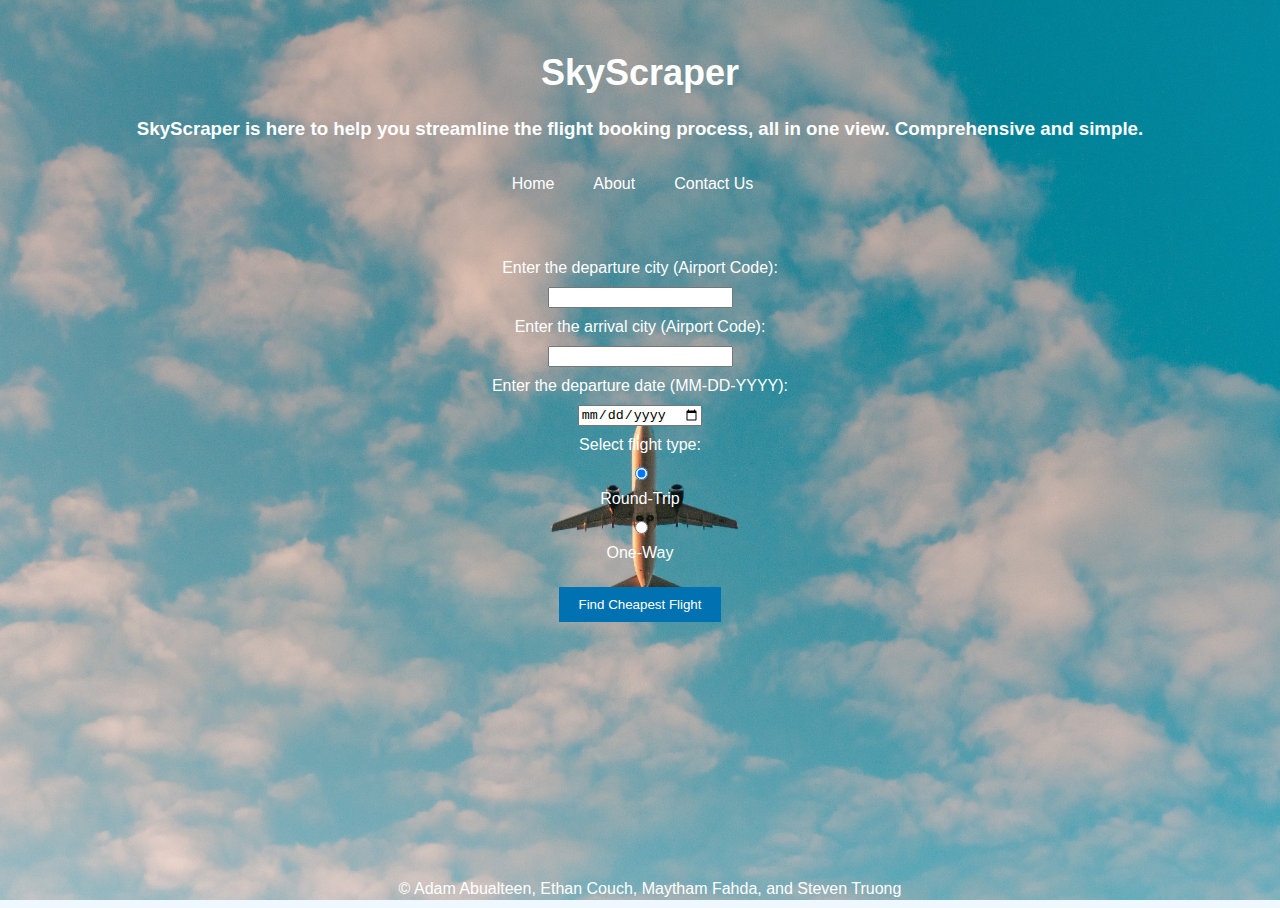
==== index.html @ dea12c0b "Added radio buttons for flight type" ====
<!DOCTYPE html>
<html lang="en">

<head>
    <meta charset="UTF-8">
    <meta name="viewport" content="width=device-width, initial-scale=1.0">
    <link rel="stylesheet" href="styles.css?version=2">
    <script defer src="scripts.js"></script>
    <script src="https://www.google.com/recaptcha/api.js" async defer></script>
    <title>Cheapest Flight Finder</title>
</head>

<body>
    <header>
        <h1>SkyScraper</h1>
        <h3>SkyScraper is here to help you streamline the flight booking process, all in one view. Comprehensive and simple.</h3>
        <nav>
            <ul>
                <li><a href="index.html">Home</a></li>
                <li><a href="about.html">About</a></li>
                <li><a href="contact.html">Contact Us</a></li>
            </ul>
        </nav>
    </header>
    <main>
        <form id="flight-search-form">
            <label for="departure_city">Enter the departure city (Airport Code):</label>
            <input type="text" id="departure_city" required>
            <label for="arrival_city">Enter the arrival city (Airport Code):</label>
            <input type="text" id="arrival_city" required>
            <label for="departure_date">Enter the departure date (MM-DD-YYYY):</label>
            <input type="date" id="departure_date" required>
            <label for="flight-type">Select flight type:</label>
            <input type="radio" id="round-trip" name="flight-type" value="round-trip" checked>
            <label for="round-trip">Round-Trip</label>
            <input type="radio" id="one-way" name="flight-type" value="one-way">
            <label for="one-way">One-Way</label>
            <div class="g-recaptcha" data-sitekey="6LfCM5YlAAAAAB-dPHHAV4vFhQC5CPDIcfVyV1Ae"></div>
            <button type="submit">Find Cheapest Flight</button>
        </form>
        <section id="result">
            <p id="output"></p>
            <p id="google-flights-link"></p>
            <p id="loading-message"></p>
        </section>
    </main>

    <footer>
        <p>&copy; <span id="currentYear"></span> Adam Abualteen, Ethan Couch, Maytham Fahda, and Steven Truong</p>
    </footer>
</body>
</html>
---- styles.css ----
html {
  height: 100%;
}

body {
  font-family: Arial, sans-serif;
  background-color: #f0f8ff;
  background-image: url("plane.jpg");
  background-size: cover;
  background-position: center;
  background-attachment: fixed;
  position: relative;
  min-height: 100%;
  color: white;
}

#contact {
  padding: 50px 15px;
  background: white;
  text-align: center;
  opacity: 0.6;
  border-radius: 50px;
  width: 30%;
  align-content: center;
  align-items: center;
  display: block;
  margin-left: auto;
  margin-right: auto;
}

.color-overlay {
  background-color: rgba(0, 0, 0, 0.5);
  position: absolute;
  top: 0;
  left: 0;
  width: 100%;
  height: 100%;
  z-index: -1;
}

header {
  background-color: transparent;
  background: none;
  padding: 20px;
  text-align: center;
}

header h1 {
  color: white;
  font-size: 36px;
}

header h3 {
  color: white;
}

form {
  display: flex;
  flex-direction: column;
  align-items: center;
  margin-top: 30px;
}

label,
input {
  margin-bottom: 10px;
}

button {
  background-color: #0072b1;
  color: white;
  padding: 10px 20px;
  border: none;
  cursor: pointer;
}

button:hover {
  background-color: #005b8e;
}

#result {
  margin-top: 20px;
  text-align: center;
}

.g-recaptcha {
  margin-bottom: 15px;
  opacity: 0.7;
}

nav {
  background-color: transparent;
  padding: 10px;
  text-align: center;
}

nav ul {
  list-style-type: none;
  margin: 0;
  padding: 0;
  display: inline-flex;
}

nav li {
  margin-right: 15px;
  display: inline-block;
}

nav a {
  color: white;
  text-decoration: none;
  padding: 6px 12px;
  display: inline-block;
}

nav a:hover {
  background-color: #555;
  color: white;
}

.about-main {
  font-size: 1.2em;
}

.about-main h2 {
  font-size: 2.2em;
}

.about-main h3 {
  font-size: 1.8em;
}

.contributor {
  display: flex;
  align-items: center;
  margin-bottom: 20px;
}

.contributor img {
  width: 100px;
  height: 100px;
  object-fit: cover;
  margin-right: 20px;
  border-radius: 50%;
}

footer {
  background-color: transparent;
  color: white;
  padding: 10px;
  text-align: center;
  position: absolute;
  bottom: 0;
  width: 100%;
}

footer p {
  margin: 0;
  background-color: transparent;
}
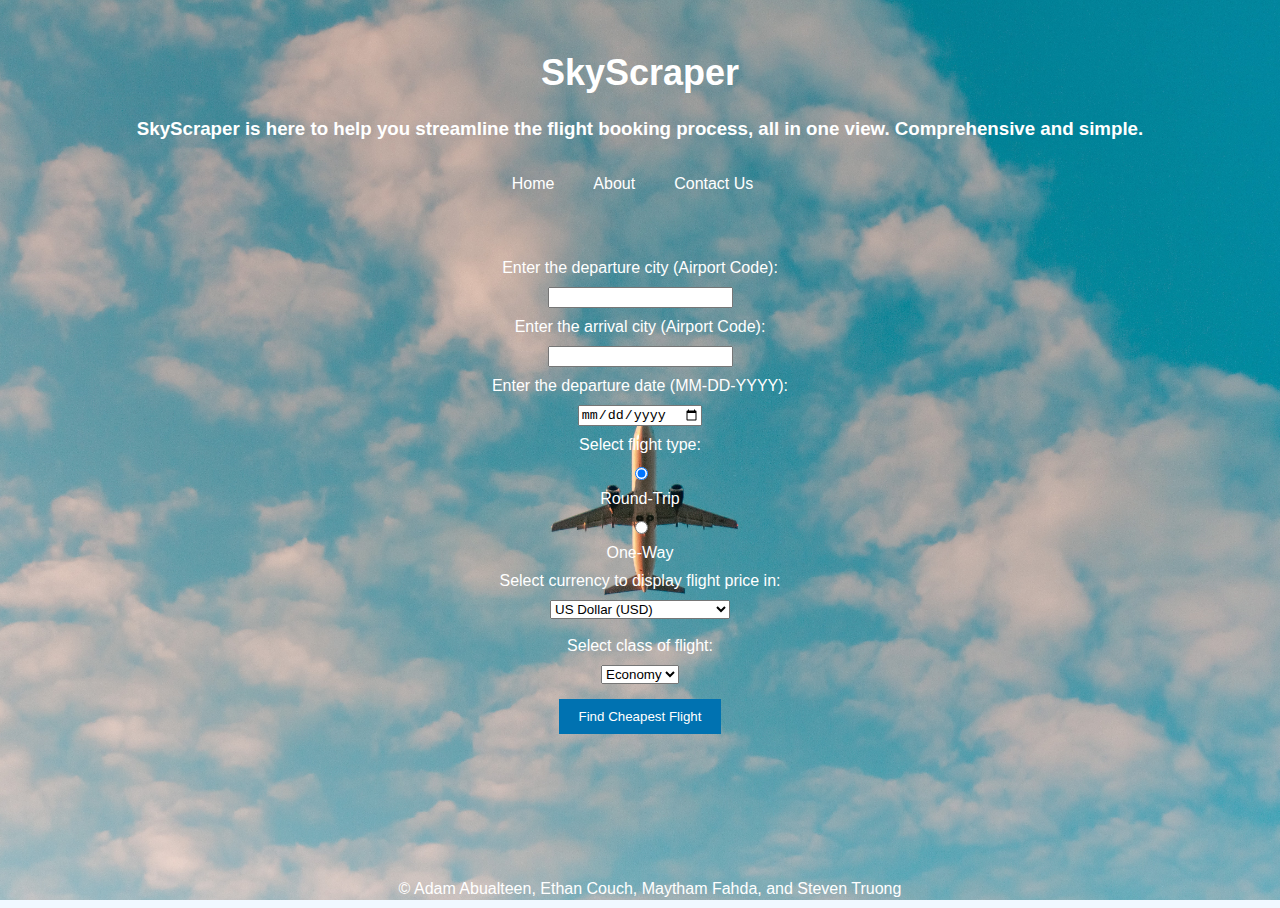
==== commit 848b4659: "Currency Selection and Class selection" ====
--- a/index.html
+++ b/index.html
@@ -35,6 +35,31 @@
             <label for="round-trip">Round-Trip</label>
             <input type="radio" id="one-way" name="flight-type" value="one-way">
             <label for="one-way">One-Way</label>
+            <label for="currency">Select currency to display flight price in:</label>
+            <select id="currency">
+              <option value="USD" selected>US Dollar (USD)</option>
+              <option value="EUR">Euro (EUR)</option>
+              <option value="GBP">British Pound (GBP)</option>
+              <option value="JPY">Japanese Yen (JPY)</option>
+              <option value="AUD">Australian Dollar (AUD)</option>
+              <option value="CAD">Canadian Dollar (CAD)</option>
+              <option value="CHF">Swiss Franc (CHF)</option>
+              <option value="CNY">Chinese Yuan (CNY)</option>
+              <option value="HKD">Hong Kong Dollar (HKD)</option>
+              <option value="NZD">New Zealand Dollar (NZD)</option>
+              <option value="RUB">Russian Ruble (RUB)</option>
+              <option value="SEK">Swedish Krona (SEK)</option>
+              <option value="SGD">Singapore Dollar (SGD)</option>
+              <option value="THB">Thai Baht (THB)</option>
+              <option value="TRY">Turkish Lira (TRY)</option>
+            </select>
+            <br>
+            <label for="flight-class">Select class of flight:</label>
+            <select id="flight-class">
+              <option value="economy" selected>Economy</option>
+              <option value="business">Business</option>
+              <option value="first-class">First</option>
+            </select>
             <div class="g-recaptcha" data-sitekey="6LfCM5YlAAAAAB-dPHHAV4vFhQC5CPDIcfVyV1Ae"></div>
             <button type="submit">Find Cheapest Flight</button>
         </form>
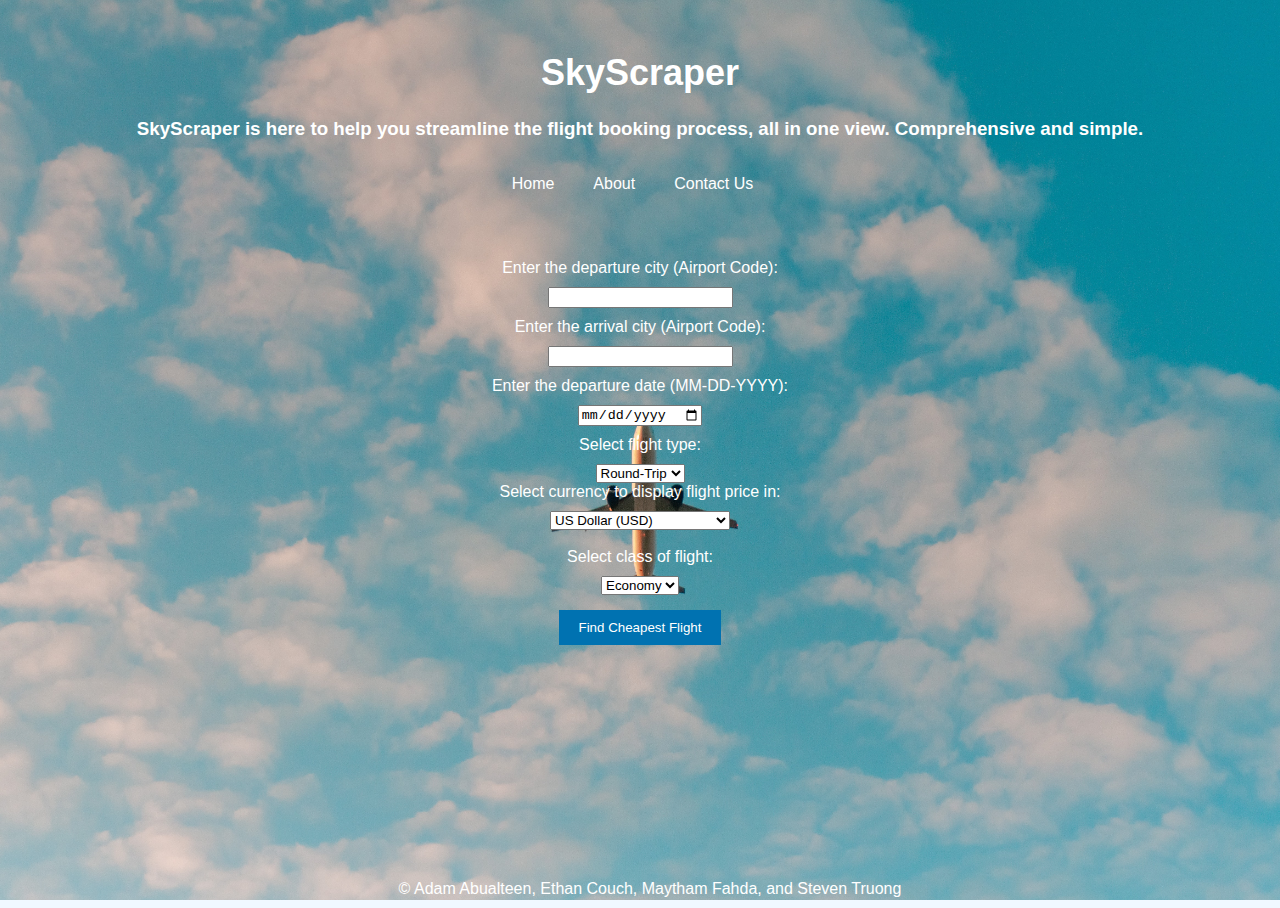
==== commit abeab77d: "Frontend stuff" ====
--- a/index.html
+++ b/index.html
@@ -7,7 +7,7 @@
     <link rel="stylesheet" href="styles.css?version=2">
     <script defer src="scripts.js"></script>
     <script src="https://www.google.com/recaptcha/api.js" async defer></script>
-    <title>Cheapest Flight Finder</title>
+    <title>SkyScraper</title>
 </head>
 
 <body>
@@ -30,13 +30,13 @@
             <input type="text" id="arrival_city" required>
             <label for="departure_date">Enter the departure date (MM-DD-YYYY):</label>
             <input type="date" id="departure_date" required>
-            <label for="flight-type">Select flight type:</label>
-            <input type="radio" id="round-trip" name="flight-type" value="round-trip" checked>
-            <label for="round-trip">Round-Trip</label>
-            <input type="radio" id="one-way" name="flight-type" value="one-way">
-            <label for="one-way">One-Way</label>
-            <label for="currency">Select currency to display flight price in:</label>
-            <select id="currency">
+            <label for="flight_type">Select flight type:</label>
+            <select id="flight_type" required>
+                <option value="round-trip" selected>Round-Trip</option>
+                <option value="one-way">One-Way</option>
+              </select>
+            <label for="requested_currency">Select currency to display flight price in:</label>
+            <select id="requested_currency" required>
               <option value="USD" selected>US Dollar (USD)</option>
               <option value="EUR">Euro (EUR)</option>
               <option value="GBP">British Pound (GBP)</option>
@@ -54,11 +54,11 @@
               <option value="TRY">Turkish Lira (TRY)</option>
             </select>
             <br>
-            <label for="flight-class">Select class of flight:</label>
-            <select id="flight-class">
+            <label for="flight_class">Select class of flight:</label>
+            <select id="flight_class" required>
               <option value="economy" selected>Economy</option>
               <option value="business">Business</option>
-              <option value="first-class">First</option>
+              <option value="first">First</option>
             </select>
             <div class="g-recaptcha" data-sitekey="6LfCM5YlAAAAAB-dPHHAV4vFhQC5CPDIcfVyV1Ae"></div>
             <button type="submit">Find Cheapest Flight</button>
